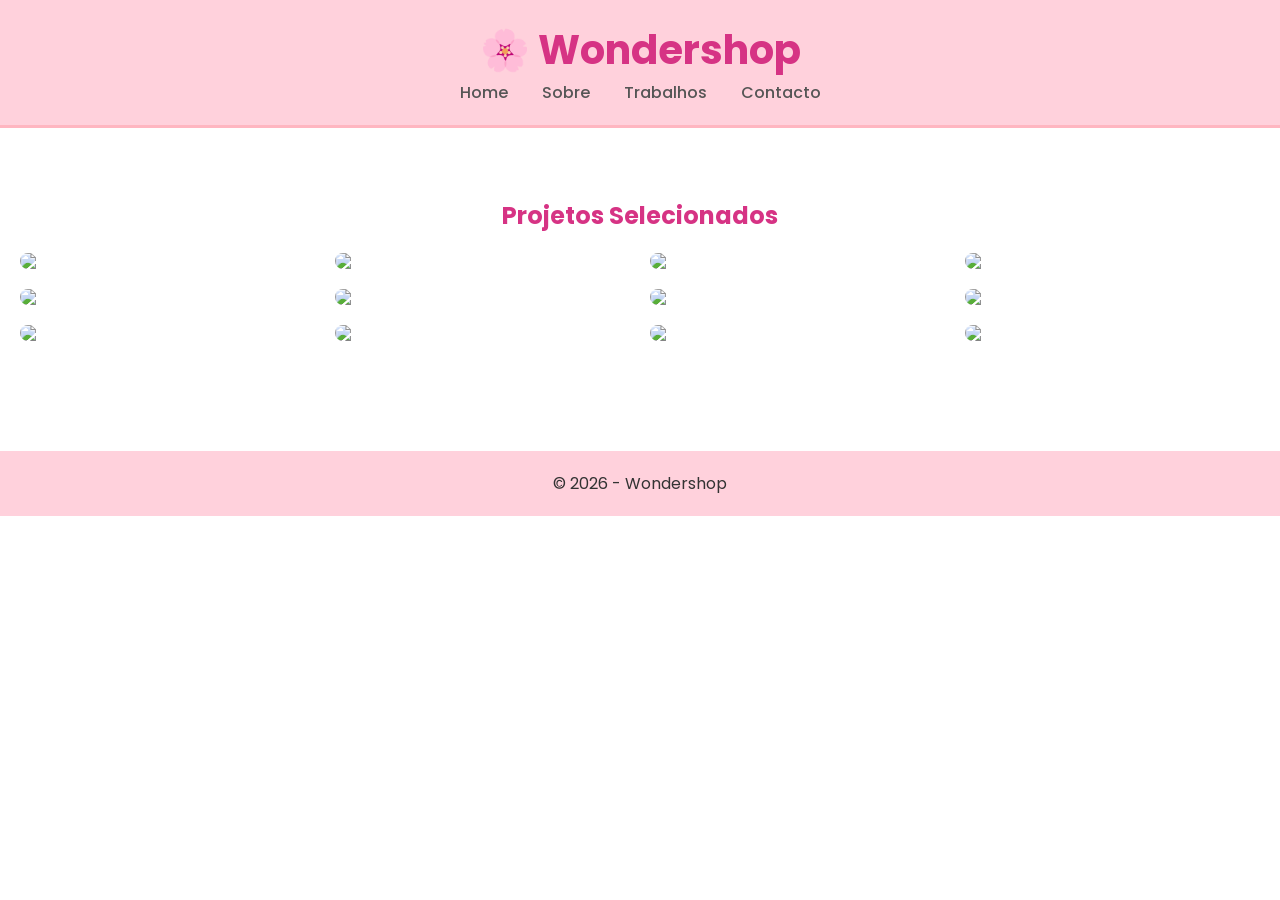
==== portfolio.html @ 0b424d8a "Add files via upload" ====
<!DOCTYPE html>
<html lang="pt">
<head>
<meta charset="UTF-8">
<meta name="viewport" content="width=device-width, initial-scale=1.0">
<title>Portfólio | Portfólio Artístico</title>
<link rel="stylesheet" href="style.css">
<link href="https://fonts.googleapis.com/css2?family=Poppins:wght@300;500;700&display=swap" rel="stylesheet">
</head>
<body>

<header>
    <h1>🌸 Wondershop</h1>
    <nav>
        <a href="index.html">Home</a>
        <a href="sobre.html">Sobre</a>
        <a href="portfolio.html">Trabalhos</a>
        <a href="contacto.html">Contacto</a>
    </nav>
</header>

<section class="section">
    <h2>Projetos Selecionados</h2>
    <div class="grid">
        <div class="card"><img src="img/1.jpg" onclick="openImage(this.src)"><div class="overlay">Projeto 1</div></div>
        <div class="card"><img src="img/2.png" onclick="openImage(this.src)"><div class="overlay">Projeto 2</div></div>
        <div class="card"><img src="img/3.png" onclick="openImage(this.src)"><div class="overlay">Projeto 3</div></div>
        <div class="card"><img src="img/4.png" onclick="openImage(this.src)"><div class="overlay">Projeto 4</div></div>
		<div class="card"><img src="img/5.png" onclick="openImage(this.src)"><div class="overlay">Projeto 5</div></div>
		<div class="card"><img src="img/6.png" onclick="openImage(this.src)"><div class="overlay">Projeto 6</div></div>
		<div class="card"><img src="img/7.png" onclick="openImage(this.src)"><div class="overlay">Projeto 7</div></div>
		<div class="card"><img src="img/8.png" onclick="openImage(this.src)"><div class="overlay">Projeto 8</div></div>
		<div class="card"><img src="img/9.png" onclick="openImage(this.src)"><div class="overlay">Projeto 9</div></div>
		<div class="card"><img src="img/10.png" onclick="openImage(this.src)"><div class="overlay">Projeto 10</div></div>
		<div class="card"><img src="img/11.png" onclick="openImage(this.src)"><div class="overlay">Projeto 11</div></div>
		<div class="card"><img src="img/12.png" onclick="openImage(this.src)"><div class="overlay">Projeto 12</div></div>


    </div>
</section>

<footer>
    <p>© 2026 - Wondershop</p>
</footer>

<script>
function openImage(src){
    let overlay=document.createElement("div");
    overlay.className="lightbox";
    let img=document.createElement("img");
    img.src=src;
    overlay.appendChild(img);
    document.body.appendChild(overlay);
    overlay.onclick=()=>overlay.remove();
}
</script>
</body>
</html>
---- style.css ----
* {margin:0; padding:0; box-sizing:border-box;}
body {font-family:'Poppins',sans-serif; background:#fff; color:#333;}

/* HEADER */
header {text-align:center; padding:20px; background:#ffd1dc; border-bottom:3px solid #ffb6c1; position:relative; z-index:10;}
header h1 {font-size:2.5em; color:#d63384;}
header nav a {margin:0 15px; text-decoration:none; color:#555; font-weight:500; transition:0.3s;}
header nav a:hover, header nav a.active {color:#d63384;}

/* HERO */
.hero {height:80vh; background:linear-gradient(135deg,#ffd1dc,#f0f8ff); display:flex; flex-direction:column; justify-content:center; align-items:center; text-align:center; animation:fadeIn 1.5s ease;}
.hero h2 {font-size:2.2em; color:#d63384;}
.hero p {margin:15px 0; font-size:1.2em;}
.btn {padding:12px 25px; background:#d63384; color:white; border-radius:30px; text-decoration:none; transition:0.3s;}
.btn:hover {background:#b0256b;}

/* SECTIONS */
.section {padding:70px 20px; text-align:center; animation:fadeIn 1.2s ease;}
.section h2 {color:#d63384; margin-bottom:20px;}

/* GRID PORTF�LIO */
.grid {display:grid; grid-template-columns:repeat(auto-fit,minmax(250px,1fr)); gap:20px;}
.card {position:relative; overflow:hidden; cursor:pointer; border-radius:15px;}
.card img {width:100%; display:block; transition:0.4s;}
.card:hover img {transform:scale(1.05); filter:brightness(0.8);}
.overlay {position:absolute; bottom:10px; left:10px; color:white; background:rgba(214,51,132,0.8); padding:5px 10px; border-radius:10px; opacity:0; transition:0.3s;}
.card:hover .overlay {opacity:1;}

/* SERVICES */
.services {background:#fff0f5;}
.service-box {margin:20px auto; max-width:400px;}

/* CONTACT */
.contact {background:#f0f8ff;}

/* FOOTER */
footer {padding:20px; text-align:center; background:#ffd1dc; margin-top:40px;}

/* LIGHTBOX */
.lightbox {position:fixed; top:0; left:0; width:100%; height:100%; background:rgba(0,0,0,0.8); display:flex; justify-content:center; align-items:center; z-index:20;}
.lightbox img {max-width:90%; max-height:90%; border-radius:20px;}

/* ANIMA��O FADE IN */
@keyframes fadeIn {from{opacity:0; transform:translateY(30px);} to{opacity:1; transform:translateY(0);}}

/* RESPONSIVO */
@media(max-width:768px){header h1{font-size:2em;}}
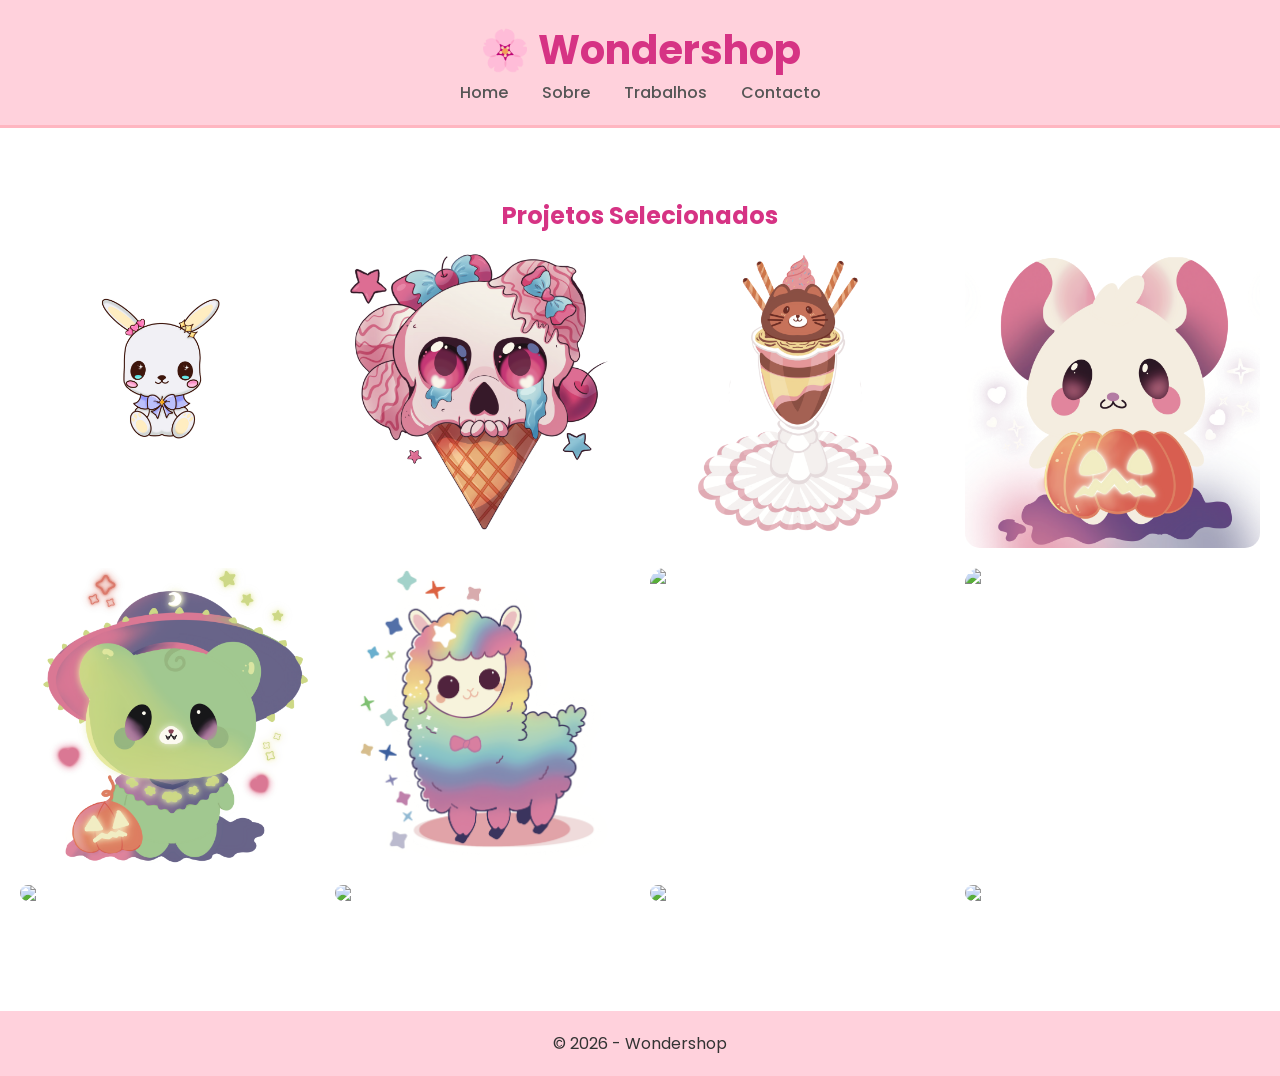
==== commit 0603a4e9: "Update portfolio.html" ====
--- a/portfolio.html
+++ b/portfolio.html
@@ -23,11 +23,11 @@
     <h2>Projetos Selecionados</h2>
     <div class="grid">
         <div class="card"><img src="img/1.jpg" onclick="openImage(this.src)"><div class="overlay">Projeto 1</div></div>
-        <div class="card"><img src="img/2.png" onclick="openImage(this.src)"><div class="overlay">Projeto 2</div></div>
-        <div class="card"><img src="img/3.png" onclick="openImage(this.src)"><div class="overlay">Projeto 3</div></div>
-        <div class="card"><img src="img/4.png" onclick="openImage(this.src)"><div class="overlay">Projeto 4</div></div>
-		<div class="card"><img src="img/5.png" onclick="openImage(this.src)"><div class="overlay">Projeto 5</div></div>
-		<div class="card"><img src="img/6.png" onclick="openImage(this.src)"><div class="overlay">Projeto 6</div></div>
+        <div class="card"><img src="img/2.PNG" onclick="openImage(this.src)"><div class="overlay">Projeto 2</div></div>
+        <div class="card"><img src="img/3.PNG" onclick="openImage(this.src)"><div class="overlay">Projeto 3</div></div>
+        <div class="card"><img src="img/4.PNG" onclick="openImage(this.src)"><div class="overlay">Projeto 4</div></div>
+		<div class="card"><img src="img/5.PNG" onclick="openImage(this.src)"><div class="overlay">Projeto 5</div></div>
+		<div class="card"><img src="img/6.PNG" onclick="openImage(this.src)"><div class="overlay">Projeto 6</div></div>
 		<div class="card"><img src="img/7.png" onclick="openImage(this.src)"><div class="overlay">Projeto 7</div></div>
 		<div class="card"><img src="img/8.png" onclick="openImage(this.src)"><div class="overlay">Projeto 8</div></div>
 		<div class="card"><img src="img/9.png" onclick="openImage(this.src)"><div class="overlay">Projeto 9</div></div>
@@ -55,4 +55,4 @@
 }
 </script>
 </body>
-</html>+</html>
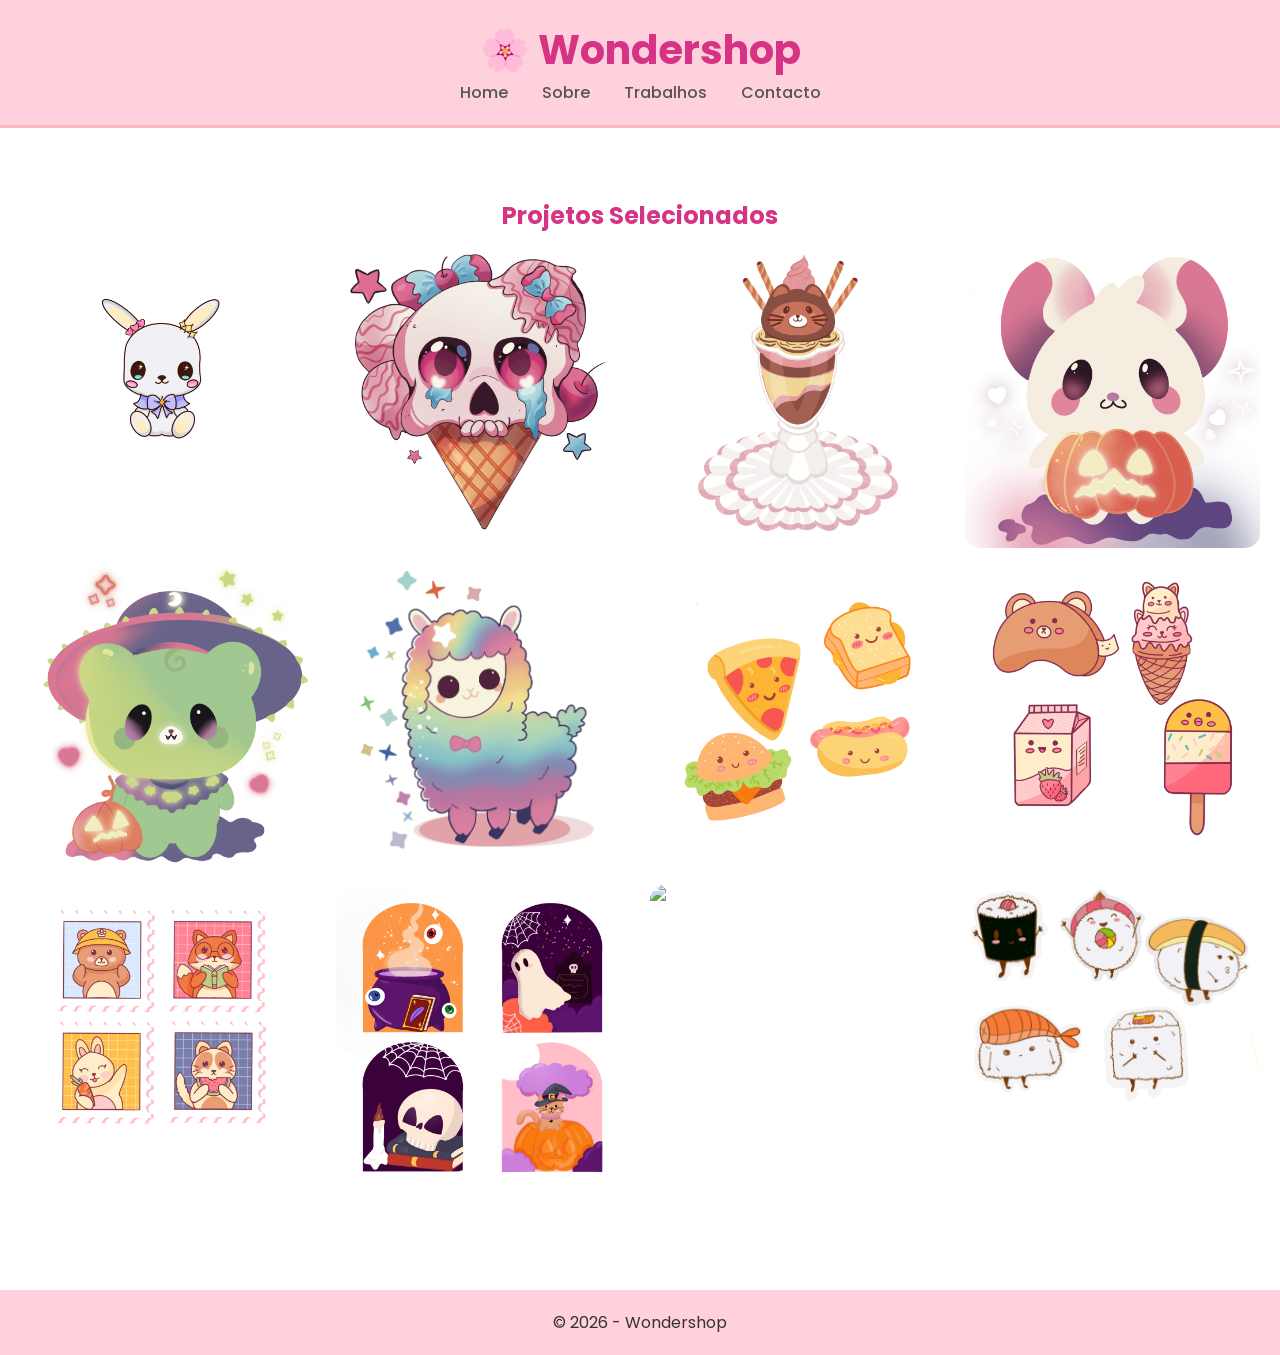
==== commit 4c6561a7: "Update portfolio.html" ====
--- a/portfolio.html
+++ b/portfolio.html
@@ -28,12 +28,12 @@
         <div class="card"><img src="img/4.PNG" onclick="openImage(this.src)"><div class="overlay">Projeto 4</div></div>
 		<div class="card"><img src="img/5.PNG" onclick="openImage(this.src)"><div class="overlay">Projeto 5</div></div>
 		<div class="card"><img src="img/6.PNG" onclick="openImage(this.src)"><div class="overlay">Projeto 6</div></div>
-		<div class="card"><img src="img/7.png" onclick="openImage(this.src)"><div class="overlay">Projeto 7</div></div>
-		<div class="card"><img src="img/8.png" onclick="openImage(this.src)"><div class="overlay">Projeto 8</div></div>
-		<div class="card"><img src="img/9.png" onclick="openImage(this.src)"><div class="overlay">Projeto 9</div></div>
-		<div class="card"><img src="img/10.png" onclick="openImage(this.src)"><div class="overlay">Projeto 10</div></div>
-		<div class="card"><img src="img/11.png" onclick="openImage(this.src)"><div class="overlay">Projeto 11</div></div>
-		<div class="card"><img src="img/12.png" onclick="openImage(this.src)"><div class="overlay">Projeto 12</div></div>
+		<div class="card"><img src="img/7.PNG" onclick="openImage(this.src)"><div class="overlay">Projeto 7</div></div>
+		<div class="card"><img src="img/8.PNG" onclick="openImage(this.src)"><div class="overlay">Projeto 8</div></div>
+		<div class="card"><img src="img/9.PNG" onclick="openImage(this.src)"><div class="overlay">Projeto 9</div></div>
+		<div class="card"><img src="img/10.PNG" onclick="openImage(this.src)"><div class="overlay">Projeto 10</div></div>
+		<div class="card"><img src="img/11.PNG" onclick="openImage(this.src)"><div class="overlay">Projeto 11</div></div>
+		<div class="card"><img src="img/12.PNG" onclick="openImage(this.src)"><div class="overlay">Projeto 12</div></div>
 
 
     </div>
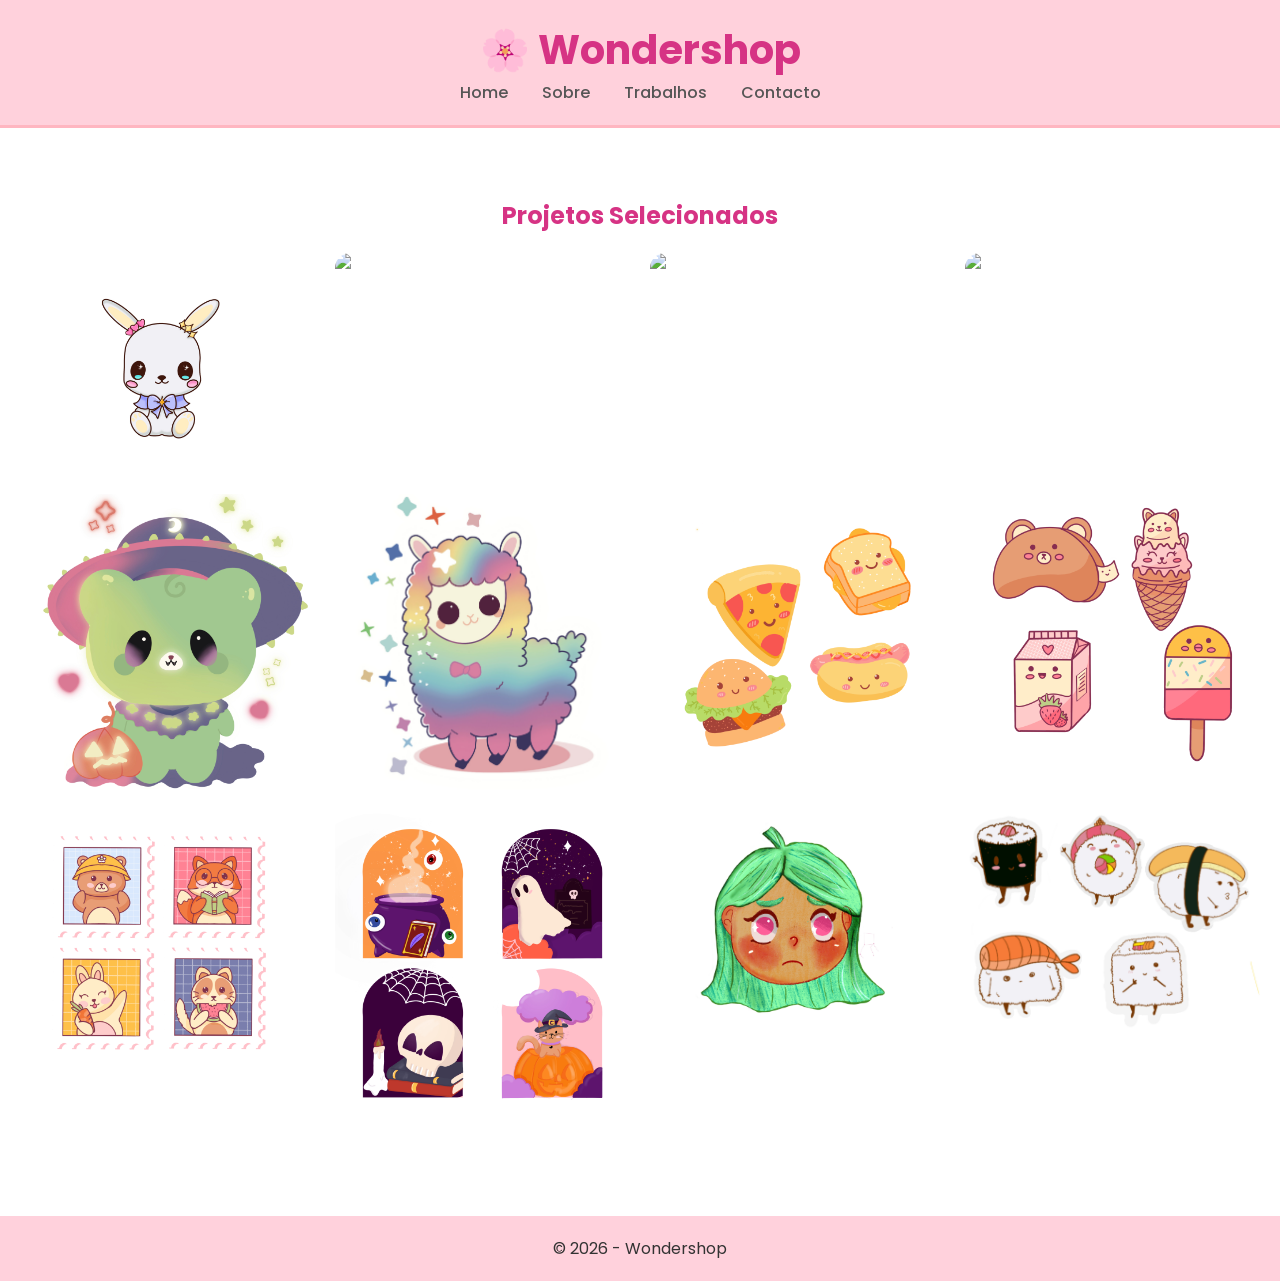
==== commit e29b7433: "Update portfolio.html" ====
--- a/portfolio.html
+++ b/portfolio.html
@@ -23,17 +23,17 @@
     <h2>Projetos Selecionados</h2>
     <div class="grid">
         <div class="card"><img src="img/1.jpg" onclick="openImage(this.src)"><div class="overlay">Projeto 1</div></div>
-        <div class="card"><img src="img/2.PNG" onclick="openImage(this.src)"><div class="overlay">Projeto 2</div></div>
-        <div class="card"><img src="img/3.PNG" onclick="openImage(this.src)"><div class="overlay">Projeto 3</div></div>
-        <div class="card"><img src="img/4.PNG" onclick="openImage(this.src)"><div class="overlay">Projeto 4</div></div>
-		<div class="card"><img src="img/5.PNG" onclick="openImage(this.src)"><div class="overlay">Projeto 5</div></div>
-		<div class="card"><img src="img/6.PNG" onclick="openImage(this.src)"><div class="overlay">Projeto 6</div></div>
-		<div class="card"><img src="img/7.PNG" onclick="openImage(this.src)"><div class="overlay">Projeto 7</div></div>
-		<div class="card"><img src="img/8.PNG" onclick="openImage(this.src)"><div class="overlay">Projeto 8</div></div>
-		<div class="card"><img src="img/9.PNG" onclick="openImage(this.src)"><div class="overlay">Projeto 9</div></div>
-		<div class="card"><img src="img/10.PNG" onclick="openImage(this.src)"><div class="overlay">Projeto 10</div></div>
-		<div class="card"><img src="img/11.PNG" onclick="openImage(this.src)"><div class="overlay">Projeto 11</div></div>
-		<div class="card"><img src="img/12.PNG" onclick="openImage(this.src)"><div class="overlay">Projeto 12</div></div>
+        <div class="card"><img src="img/2.jpg" onclick="openImage(this.src)"><div class="overlay">Projeto 2</div></div>
+        <div class="card"><img src="img/3.jpg" onclick="openImage(this.src)"><div class="overlay">Projeto 3</div></div>
+        <div class="card"><img src="img/4.jpg" onclick="openImage(this.src)"><div class="overlay">Projeto 4</div></div>
+		<div class="card"><img src="img/5.jpg" onclick="openImage(this.src)"><div class="overlay">Projeto 5</div></div>
+		<div class="card"><img src="img/6.jpg" onclick="openImage(this.src)"><div class="overlay">Projeto 6</div></div>
+		<div class="card"><img src="img/7.jpg" onclick="openImage(this.src)"><div class="overlay">Projeto 7</div></div>
+		<div class="card"><img src="img/8.jpg" onclick="openImage(this.src)"><div class="overlay">Projeto 8</div></div>
+		<div class="card"><img src="img/9.jpg" onclick="openImage(this.src)"><div class="overlay">Projeto 9</div></div>
+		<div class="card"><img src="img/10.jpg" onclick="openImage(this.src)"><div class="overlay">Projeto 10</div></div>
+		<div class="card"><img src="img/11.jpg" onclick="openImage(this.src)"><div class="overlay">Projeto 11</div></div>
+		<div class="card"><img src="img/12.jpg" onclick="openImage(this.src)"><div class="overlay">Projeto 12</div></div>
 
 
     </div>
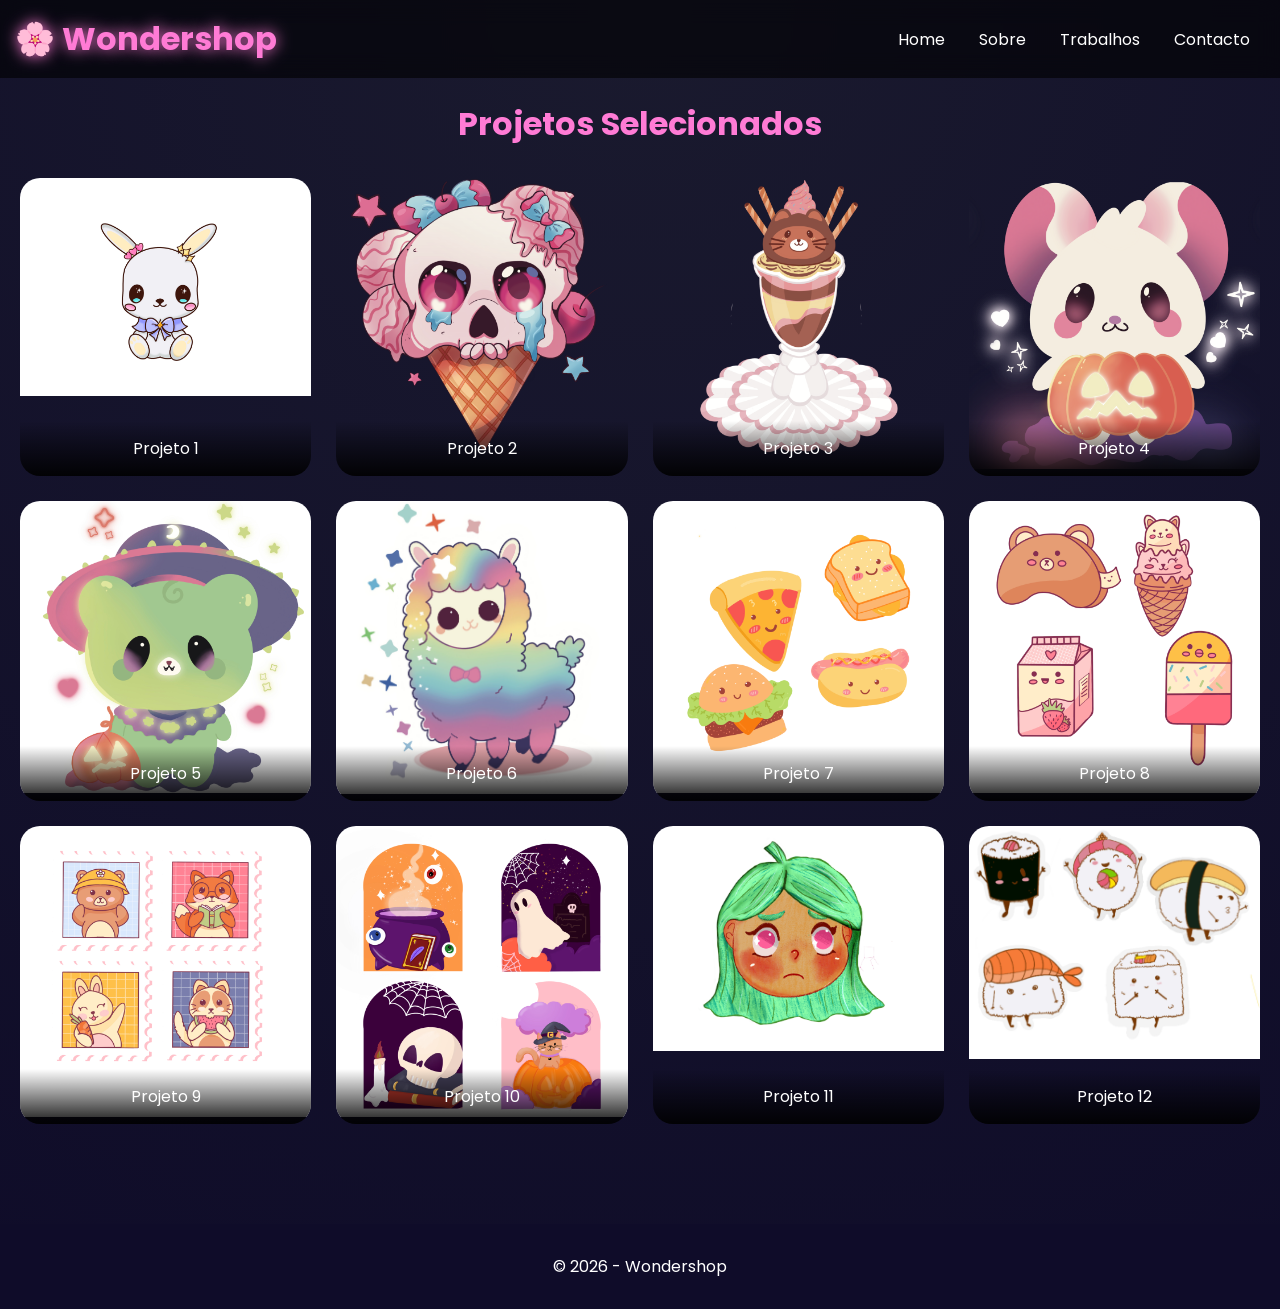
==== commit d3c65be7: "Update portfolio.html" ====
--- a/portfolio.html
+++ b/portfolio.html
@@ -23,9 +23,9 @@
     <h2>Projetos Selecionados</h2>
     <div class="grid">
         <div class="card"><img src="img/1.jpg" onclick="openImage(this.src)"><div class="overlay">Projeto 1</div></div>
-        <div class="card"><img src="img/2.jpg" onclick="openImage(this.src)"><div class="overlay">Projeto 2</div></div>
-        <div class="card"><img src="img/3.jpg" onclick="openImage(this.src)"><div class="overlay">Projeto 3</div></div>
-        <div class="card"><img src="img/4.jpg" onclick="openImage(this.src)"><div class="overlay">Projeto 4</div></div>
+        <div class="card"><img src="img/2.PNG" onclick="openImage(this.src)"><div class="overlay">Projeto 2</div></div>
+        <div class="card"><img src="img/3.PNG" onclick="openImage(this.src)"><div class="overlay">Projeto 3</div></div>
+        <div class="card"><img src="img/4.PNG" onclick="openImage(this.src)"><div class="overlay">Projeto 4</div></div>
 		<div class="card"><img src="img/5.jpg" onclick="openImage(this.src)"><div class="overlay">Projeto 5</div></div>
 		<div class="card"><img src="img/6.jpg" onclick="openImage(this.src)"><div class="overlay">Projeto 6</div></div>
 		<div class="card"><img src="img/7.jpg" onclick="openImage(this.src)"><div class="overlay">Projeto 7</div></div>
--- a/style.css
+++ b/style.css
@@ -1,48 +1,168 @@
+/* RESET */
 * {margin:0; padding:0; box-sizing:border-box;}
-body {font-family:'Poppins',sans-serif; background:#fff; color:#333;}
+
+body {
+    font-family:'Poppins', sans-serif;
+    background: radial-gradient(circle at top, #1a1a2e, #0f0c29);
+    color:white;
+    overflow-x:hidden;
+}
 
 /* HEADER */
-header {text-align:center; padding:20px; background:#ffd1dc; border-bottom:3px solid #ffb6c1; position:relative; z-index:10;}
-header h1 {font-size:2.5em; color:#d63384;}
-header nav a {margin:0 15px; text-decoration:none; color:#555; font-weight:500; transition:0.3s;}
-header nav a:hover, header nav a.active {color:#d63384;}
+header {
+    position:fixed;
+    width:100%;
+    top:0;
+    left:0;
+    padding:15px;
+    background: rgba(0,0,0,0.6);
+    backdrop-filter: blur(12px);
+    display:flex;
+    justify-content:space-between;
+    align-items:center;
+    z-index:100;
+}
+
+header h1 {
+    color:#ff7bd5;
+    text-shadow:0 0 15px #ff7bd5;
+}
+
+nav a {
+    margin:0 15px;
+    text-decoration:none;
+    color:white;
+    transition:0.3s;
+}
+
+nav a:hover, nav a.active {
+    color:#ff7bd5;
+    text-shadow:0 0 10px #ff7bd5;
+}
 
 /* HERO */
-.hero {height:80vh; background:linear-gradient(135deg,#ffd1dc,#f0f8ff); display:flex; flex-direction:column; justify-content:center; align-items:center; text-align:center; animation:fadeIn 1.5s ease;}
-.hero h2 {font-size:2.2em; color:#d63384;}
-.hero p {margin:15px 0; font-size:1.2em;}
-.btn {padding:12px 25px; background:#d63384; color:white; border-radius:30px; text-decoration:none; transition:0.3s;}
-.btn:hover {background:#b0256b;}
+.hero {
+    height:100vh;
+    display:flex;
+    flex-direction:column;
+    justify-content:center;
+    align-items:center;
+    text-align:center;
+    background: linear-gradient(135deg,#0f0c29,#302b63,#24243e);
+}
 
-/* SECTIONS */
-.section {padding:70px 20px; text-align:center; animation:fadeIn 1.2s ease;}
-.section h2 {color:#d63384; margin-bottom:20px;}
+.hero h2 {
+    font-size:3em;
+    background: linear-gradient(90deg,#ff7bd5,#7afcff);
+    -webkit-background-clip:text;
+    -webkit-text-fill-color:transparent;
+    animation: glow 2s infinite alternate;
+}
 
-/* GRID PORTF�LIO */
-.grid {display:grid; grid-template-columns:repeat(auto-fit,minmax(250px,1fr)); gap:20px;}
-.card {position:relative; overflow:hidden; cursor:pointer; border-radius:15px;}
-.card img {width:100%; display:block; transition:0.4s;}
-.card:hover img {transform:scale(1.05); filter:brightness(0.8);}
-.overlay {position:absolute; bottom:10px; left:10px; color:white; background:rgba(214,51,132,0.8); padding:5px 10px; border-radius:10px; opacity:0; transition:0.3s;}
-.card:hover .overlay {opacity:1;}
+.hero p {
+    margin:20px 0;
+    opacity:0.8;
+}
 
-/* SERVICES */
-.services {background:#fff0f5;}
-.service-box {margin:20px auto; max-width:400px;}
+.btn {
+    padding:14px 30px;
+    border-radius:30px;
+    background: linear-gradient(90deg,#ff7bd5,#7afcff);
+    color:black;
+    text-decoration:none;
+    font-weight:bold;
+    transition:0.3s;
+}
 
-/* CONTACT */
-.contact {background:#f0f8ff;}
+.btn:hover {
+    transform:scale(1.1);
+    box-shadow:0 0 20px #ff7bd5;
+}
+
+/* SECTION */
+.section {
+    padding:100px 20px;
+    text-align:center;
+}
+
+.section h2 {
+    font-size:2em;
+    margin-bottom:30px;
+    color:#ff7bd5;
+}
+
+/* GRID */
+.grid {
+    display:grid;
+    grid-template-columns:repeat(auto-fit,minmax(280px,1fr));
+    gap:25px;
+}
+
+/* CARD */
+.card {
+    border-radius:20px;
+    overflow:hidden;
+    position:relative;
+    transition:0.4s;
+}
+
+.card img {
+    width:100%;
+}
+
+.card:hover {
+    transform:translateY(-10px) scale(1.03);
+    box-shadow:0 0 25px #ff7bd5;
+}
+
+/* OVERLAY */
+.overlay {
+    position:absolute;
+    bottom:0;
+    width:100%;
+    padding:15px;
+    background:linear-gradient(transparent,rgba(0,0,0,0.9));
+}
+
+/* LIGHTBOX */
+.lightbox {
+    position:fixed;
+    top:0;
+    left:0;
+    width:100%;
+    height:100%;
+    background:black;
+    display:flex;
+    justify-content:center;
+    align-items:center;
+}
+
+.lightbox img {
+    max-width:90%;
+    border-radius:20px;
+}
 
 /* FOOTER */
-footer {padding:20px; text-align:center; background:#ffd1dc; margin-top:40px;}
+footer {
+    text-align:center;
+    padding:30px;
+    background:#0f0c29;
+}
 
-/* LIGHTBOX */
-.lightbox {position:fixed; top:0; left:0; width:100%; height:100%; background:rgba(0,0,0,0.8); display:flex; justify-content:center; align-items:center; z-index:20;}
-.lightbox img {max-width:90%; max-height:90%; border-radius:20px;}
+/* ANIMAÇÕES */
+@keyframes glow {
+    from {text-shadow:0 0 10px #ff7bd5;}
+    to {text-shadow:0 0 25px #7afcff;}
+}
 
-/* ANIMA��O FADE IN */
-@keyframes fadeIn {from{opacity:0; transform:translateY(30px);} to{opacity:1; transform:translateY(0);}}
+/* SCROLL REVEAL */
+.reveal {
+    opacity:0;
+    transform:translateY(50px);
+    transition:1s;
+}
 
-/* RESPONSIVO */
-@media(max-width:768px){header h1{font-size:2em;}}
-
+.reveal.active {
+    opacity:1;
+    transform:translateY(0);
+}
